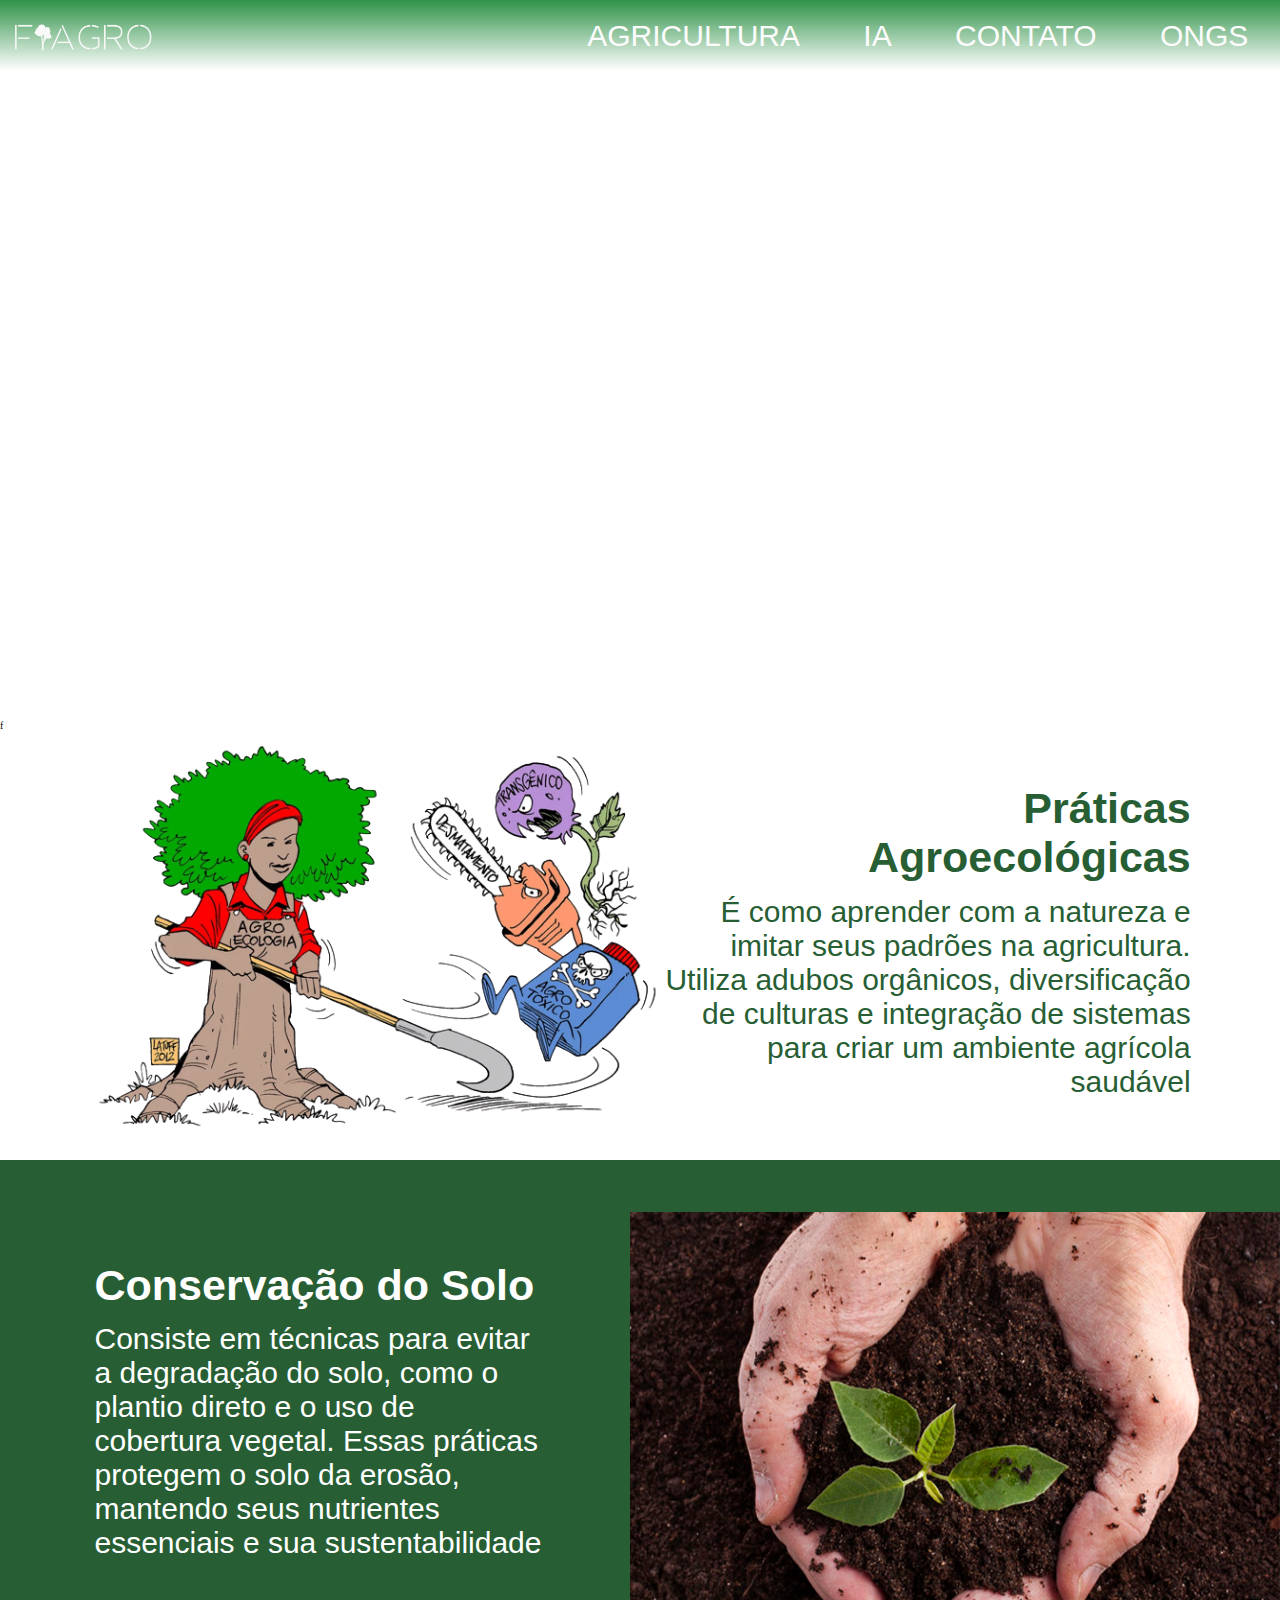
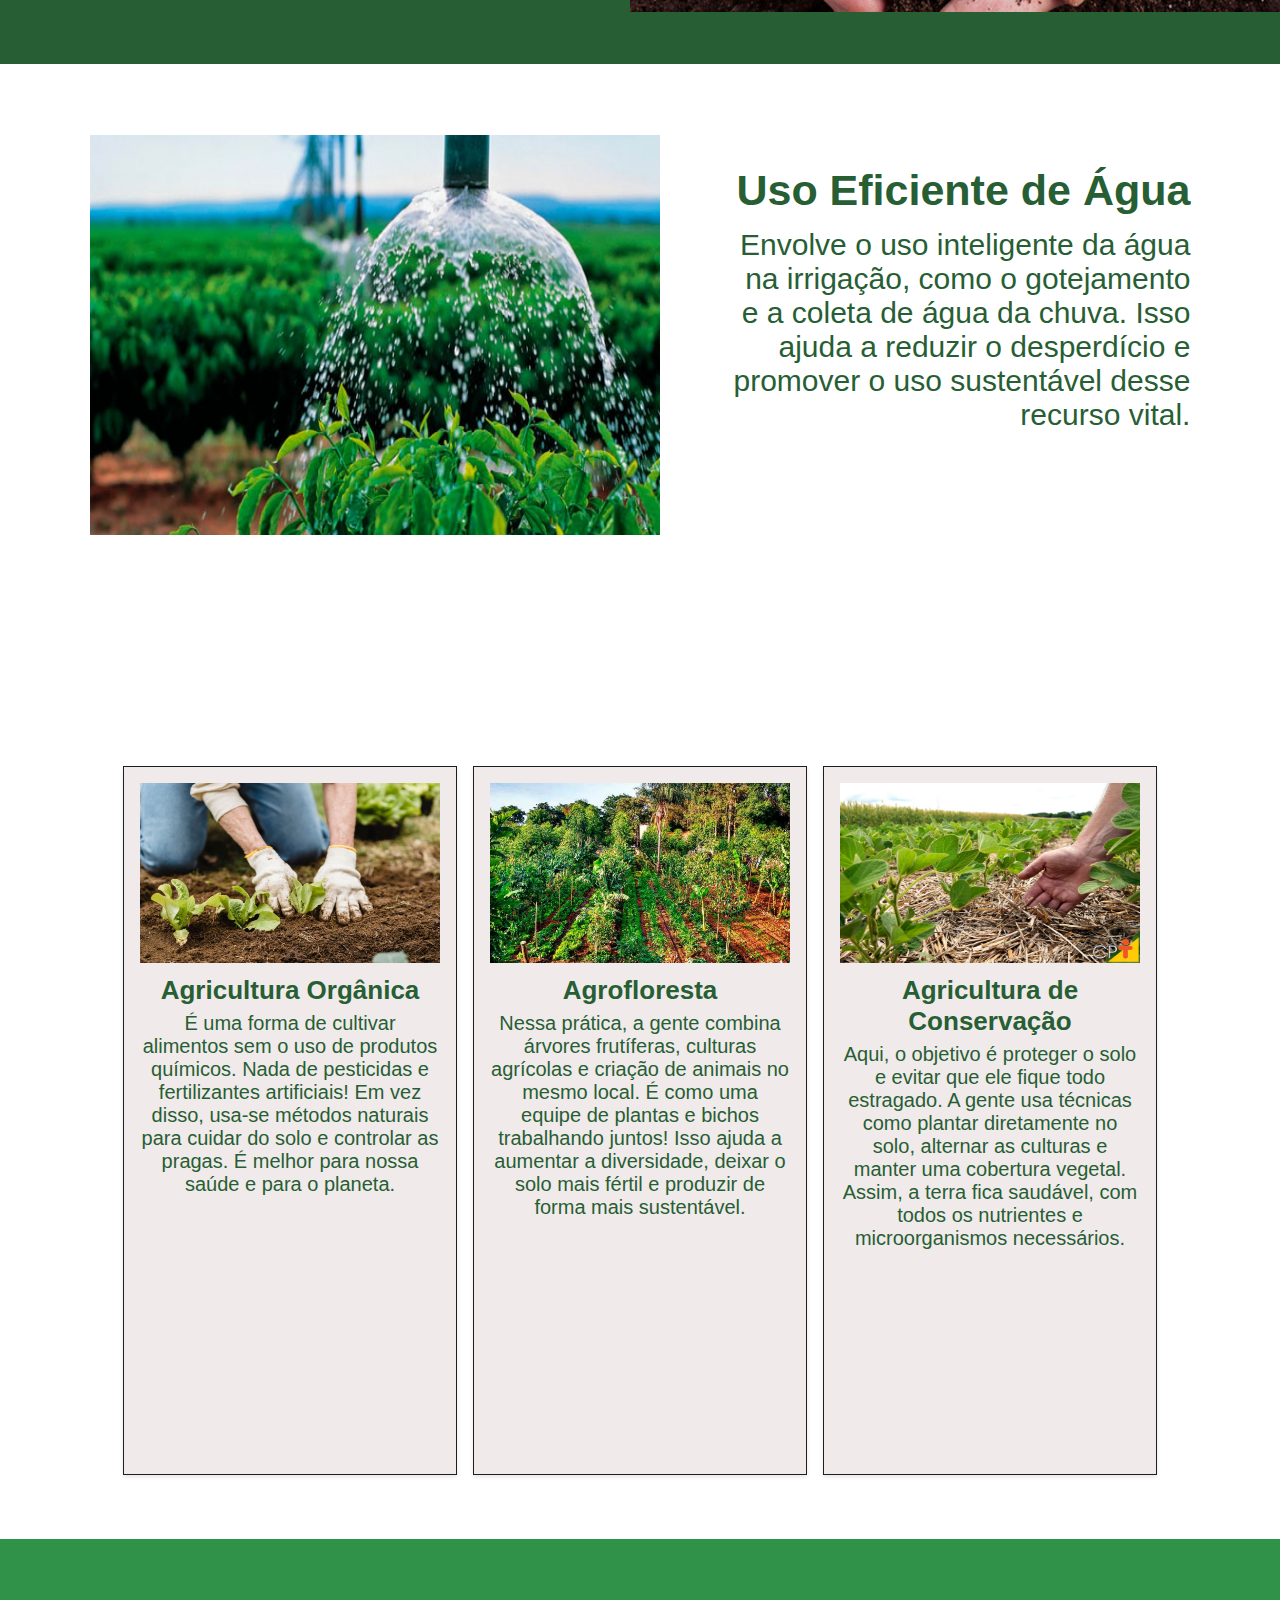
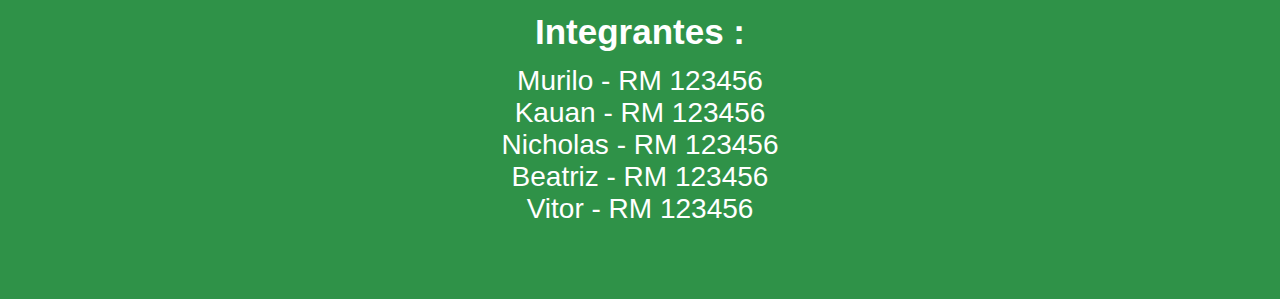
==== pages/agrisusten.html @ d3c08aea "atualização da pagina" ====
<!DOCTYPE html>
<html lang="pt-br">
<head>
    <meta charset="UTF-8">
    <meta http-equiv="X-UA-Compatible" content="IE=edge">
    <meta name="viewport" content="width=device-width, initial-scale=1.0">
    <title>FIAGRO</title>
    <link rel="stylesheet" href="../css/agrisusten.css">
    <link rel="icon" 
      type="image/jpeg" 
      href="../img/icone.jpeg" />
      <script src="../js/script.js" defer></script>
</head>
<body >
    <header class="cabecalho">
        <a class="logohome" href="../index.html"><img src="../img/logo.png" alt="Logo Fiagro"></a>
        <nav class="pags">
            <a href="../pages/agrisusten.html">AGRICULTURA</a>
            <a href="../pages/iagen.html">IA</a>
            <a href="../pages/contato.html" >CONTATO</a>
            <a href="../pages/ongs.html">ONGS</a>
        </nav>
    </header>
    <section class ="conteudo2">
        <div class="introducao">
            <h2>Agricultura Sustentável - Cultivando o Futuro</h2>
            <p>Descubra como a agricultura sustentável está transformando a forma como cultivamos alimentos, preservando o meio ambiente e garantindo um futuro mais saudável. Um conjunto de práticas que visam cuidar do meio ambiente. Explore os conceitos básicos, exemplos práticos e maneiras de tornar a agricultura mais eficiente</p>
            <video autoplay muted loop>
                <source src="../img/videofazenda.mp4" type="video/mp4">
            </video>
        </div>
        <div class="pratica">
            <div class="pagro">f
            <div class="image-container">
                <img src="../img/image-removebg-preview (8).png" alt="imagem pretica agroecologicas">
            </div>
            <div class="txt">
                <h2>Práticas Agroecológicas</h2>
                <p>
                É como aprender com a natureza e imitar seus padrões na agricultura. Utiliza adubos orgânicos, diversificação de culturas e integração de sistemas para criar um ambiente agrícola saudável
            </p> 
            </div>
            
            </div>
        <div class="conserv">
            <div class="txt">
                <h2>Conservação do Solo</h2>
            <p>
                Consiste em técnicas para evitar a degradação do solo, como o plantio direto e o uso de cobertura vegetal. Essas práticas protegem o solo da erosão, mantendo seus nutrientes essenciais e sua sustentabilidade
            </p>
            </div>
            <div class="image-container2">
                <img src="../img/solo-maos-pegando-punhado-terra-1200x675-1.jpg" alt="imagem Conservação do Solo">
            </div>  
        </div>
        <div class="usoagua">
            
            <div class="image-container">
                <img src="../img/Água-para-agricultura.jpg" alt="imagem do Uso Eficiente de Água ">
            </div>
            <div class="txt">
                <h2>Uso Eficiente de Água</h2>
            <p>
                Envolve o uso inteligente da água na irrigação, como o gotejamento e a coleta de água da chuva. Isso ajuda a reduzir o desperdício e promover o uso sustentável desse recurso vital.
            </p>
            </div>
            
        </div>

        
        </section>
        <section class="ex">
            <h2>Práticas agrícolas sustentáveis</h2>
            <div class="exemplos">
              <div class="card">
                <img src="../img/agrorganica.jpg" alt="Agricultura Orgânica">
                <h2>Agricultura Orgânica</h2>
                <p>
                  É uma forma de cultivar alimentos sem o uso de produtos químicos. Nada de pesticidas e fertilizantes artificiais! Em vez disso, usa-se métodos naturais para cuidar do solo e controlar as pragas. É melhor para nossa saúde e para o planeta.
                </p>
              </div>
              <div class="card">
                <img src="../img/agrofloresta.jpeg" alt="Agrofloresta">
                <h2>Agrofloresta</h2>
                <p>Nessa prática, a gente combina árvores frutíferas, culturas agrícolas e criação de animais no mesmo local. É como uma equipe de plantas e bichos trabalhando juntos! Isso ajuda a aumentar a diversidade, deixar o solo mais fértil e produzir de forma mais sustentável.</p>
              </div>
              <div class="card">
                <img src="../img/conservacaoagro.jpeg" alt="Agricultura de Conservação">
                <h2>Agricultura de Conservação</h2>
                <p>
                  Aqui, o objetivo é proteger o solo e evitar que ele fique todo estragado. A gente usa técnicas como plantar diretamente no solo, alternar as culturas e manter uma cobertura vegetal. Assim, a terra fica saudável, com todos os nutrientes e microorganismos necessários.
                </p>
              </div>
            </div>
        </section>    
    <footer class = "rodape">
        <h2>Integrantes :</h2>
        <div>
            <p>
                Murilo - RM 123456 <br> Kauan - RM 123456 <br> Nicholas - RM 123456 <br> Beatriz - RM 123456 <br> Vitor - RM 123456
            </p>
        </div>
    </footer>
</body>
</html>
---- css/agrisusten.css ----
@import url(./cabecalho.css);
@import url(./rodape2.css);
html{
    font-size: 62.5%;
}

*{
    margin: 0;
    padding: 0;
}

.conteudo2 h2, .conteudo2 p{
    color:#275e34 ;
}
div{
    display: flex;
    flex-direction: column;
    width: 100%;
}

section h2{
    color: #ffffff;
    font-family:"Gotham HTF", sans-serif;
    font-size: 43px;
    text-align: center;
    margin-bottom: 2%;
}
div p{
    color: #fff;
    font-family:"Gotham HTF", sans-serif ;
    font-size: 30px;
    text-align: center;
    margin-bottom: 0%;
}
div video{
    position: absolute;
    top: 0;
    width: 100%;
    z-index: -1;
    filter: brightness(0.5);
    object-fit: cover;
}

.introducao{
    height: 80vh;
}

.introducao h2{
    margin-top: 12%;
    color: #fff;
    
}

.introducao p{
    margin-inline: 14%;
    color: #fff;
}

.pratica h2{
    margin-top: 16%;
    margin-inline: 14%;

}

.pagro{
    flex-direction: unset;
}

.pagro h2{
    margin-top: 10%;
    text-align: right;
}
.pagro p{
    margin-right: 14%;
    margin-bottom: 5%;
    text-align: right;
    
}
.conserv{
    background: #275e34;
    flex-direction: unset;
}
.conserv p{
   margin-bottom: 16%;
}
.conserv h2, .conserv p{
    text-align: left;
    margin-right: 14%;
    margin-left: 15%;
    color: #fff;
}

.usoagua{
    flex-direction: unset;
}

.usoagua img{
    margin-top: 8%;
}

.usoagua h2, .usoagua p{
    margin-left: 14%;
    margin-right: 14%;
    text-align: right;
}

.ex{
    margin-top: 8%;
}
.ex h2{
    margin-top: 10%;
}
.exemplos{
    display: flex;
    flex-wrap: wrap;
    justify-content: space-between;
    flex-direction: row;
    height: 100%;
}

.exemplos p{
    font-size: 18px;
}

.exemplos h2{
    margin-top: 6%;
}

.exemplos {
    display: flex;
    justify-content: center;
}

.card img {
    max-width: 100%;
    display: flex;
    margin: 0 auto ;
    justify-content: space-around;
    align-items: center;
    width: 330px;
    height: 180px;
} 


.card{
    width: 300px;
    background-color: #f1eaea;
    border: 1px solid #201f20;
    box-shadow: 0 2px 4px rgba(0, 0, 0, 0.1);
    padding: 16px;
    margin: 8px;
    margin-bottom: 5%;
    min-height: 75vh;
    height: 100%;
}

.card h2{
    margin-top: 4%;
    font-size: 26px;
    text-align: center;
    color: #275e34;
}

.card p{
    color: #275e34; 
    font-size: 20px;
}

.card:hover p{
    color: #fff;
    transition: 1s;
}

.card:hover h2{
    color: #fff;
    transition: 1s;
}

.card:hover{
    border: 1px solid #275e34;
    background-color:#2F9248 ;
    transition: 1s;
}

.image-container {
    display: flex;
    justify-content: center;
    margin: 20px auto;
}

.image-container img {
    margin-left: 14%;
    width: 570px;
    height: 400px;
}

.image-container2 img {
    margin-right: 10%;
    width: 650px;
    height: 400px;
    margin-top: 8%;
    margin-bottom: 8%;
}

.ex{
    background: url(../img/fundocard.png);
    background-size: cover;
}
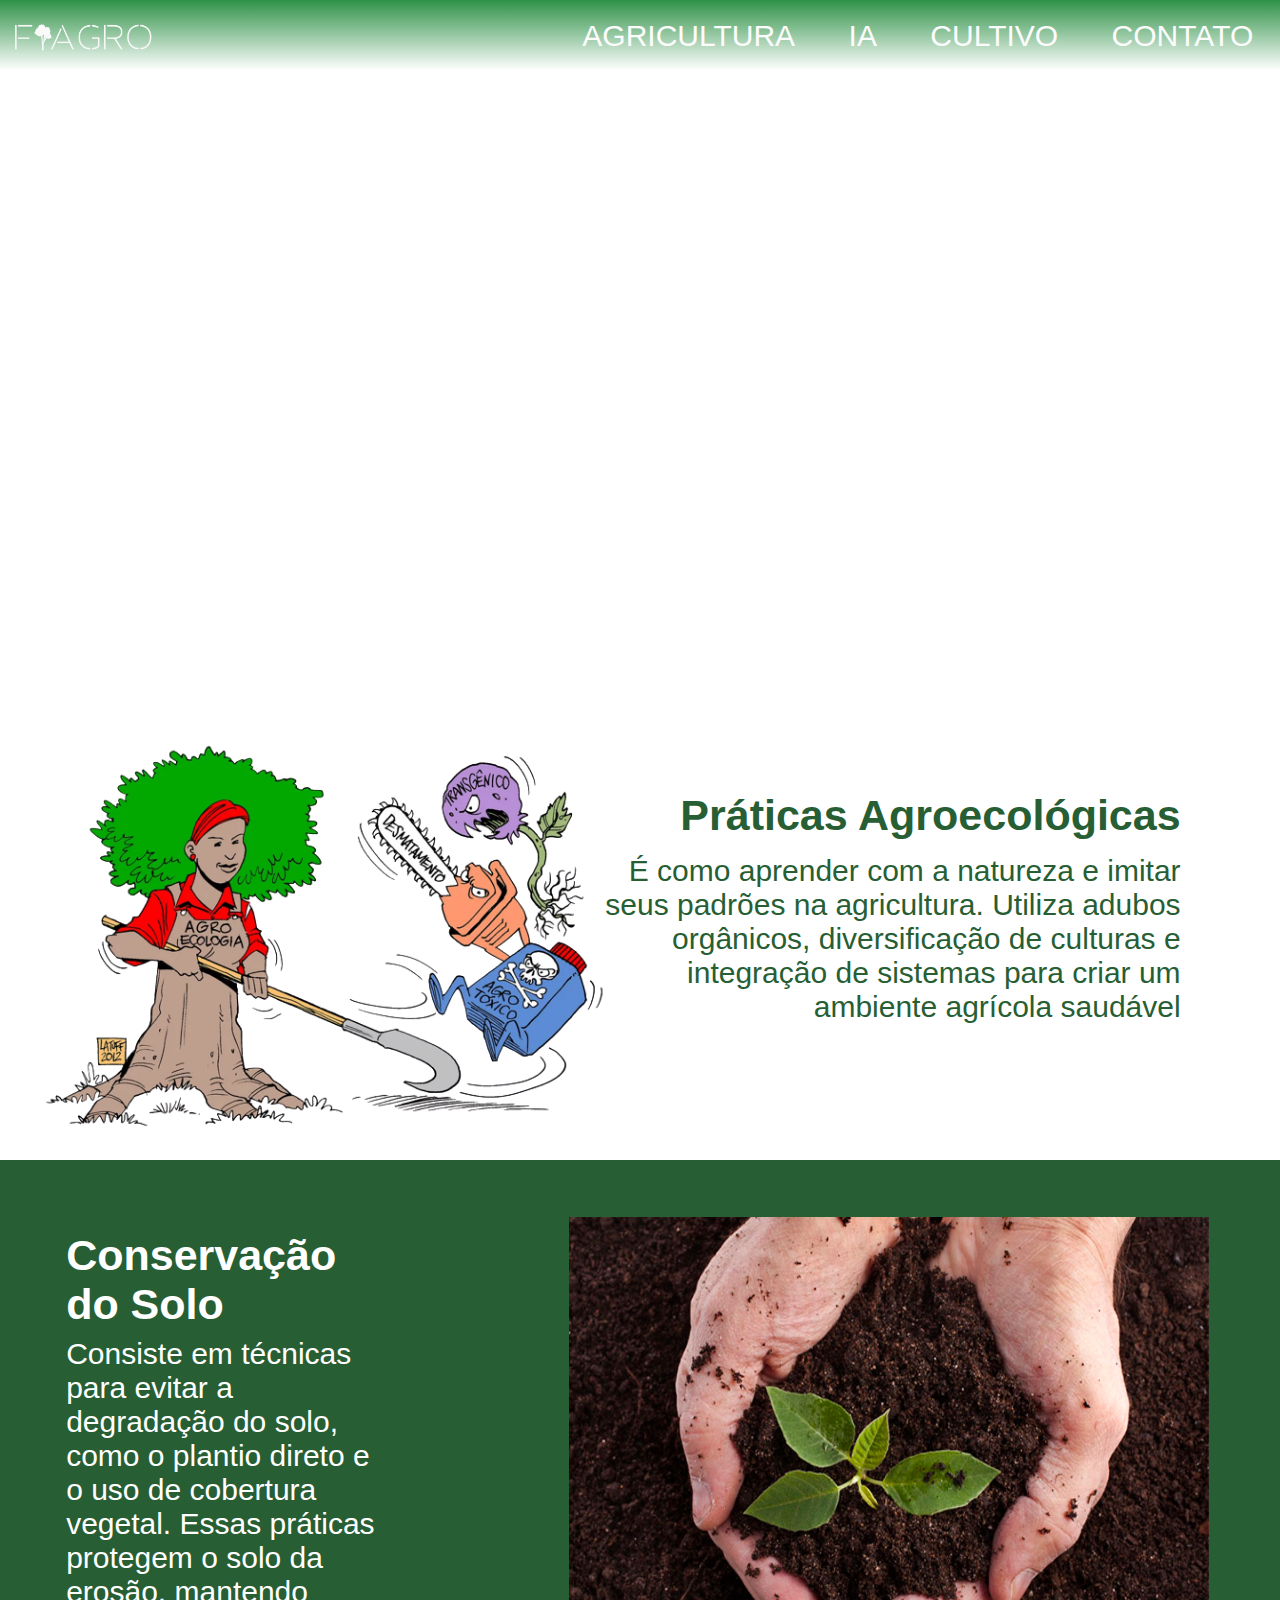
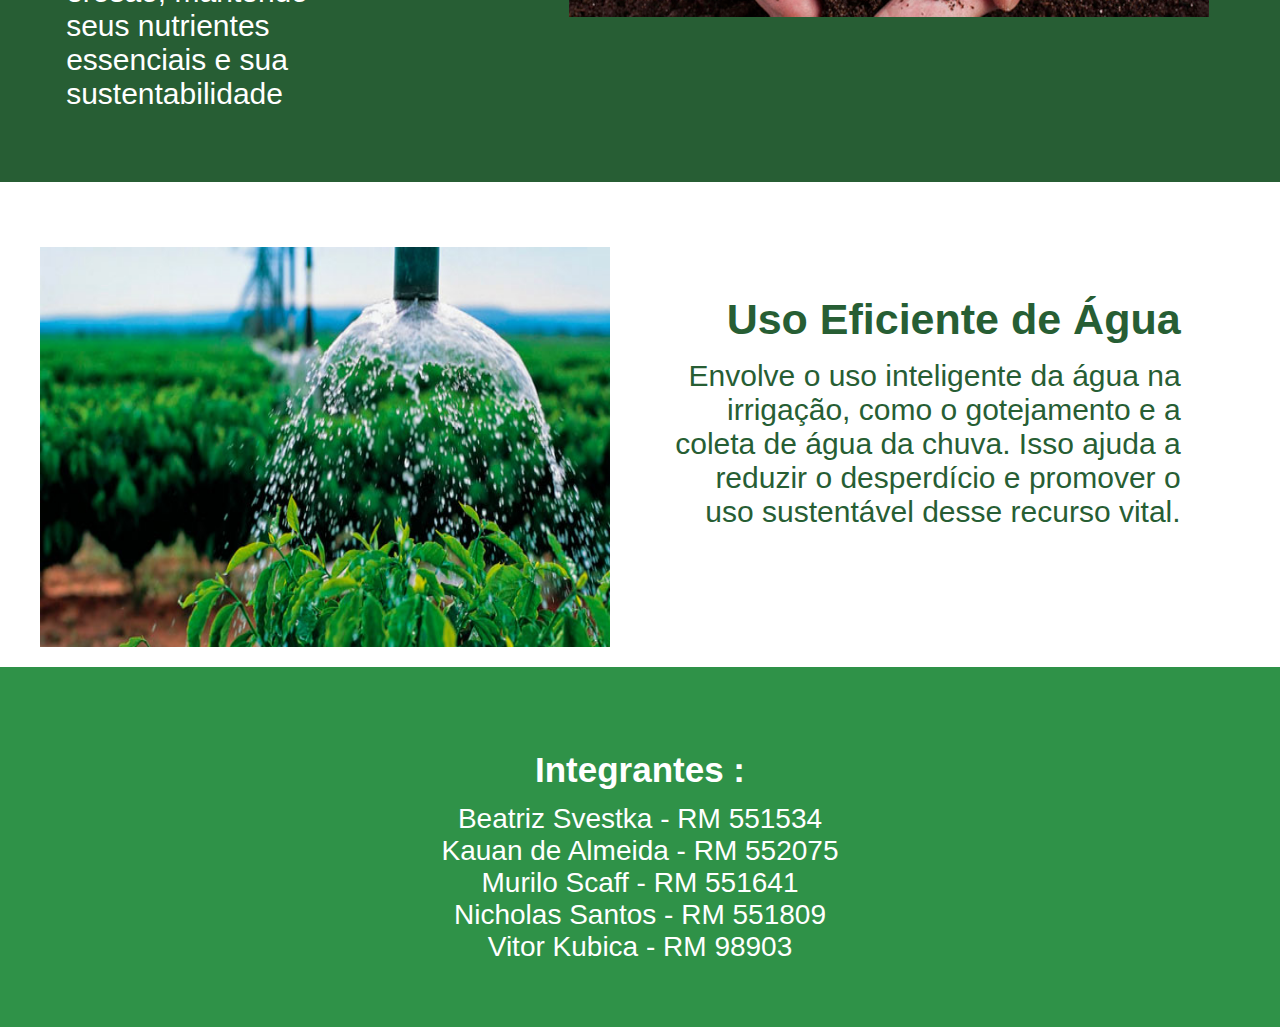
==== commit e5e6e6e3: "atualização" ====
--- a/pages/agrisusten.html
+++ b/pages/agrisusten.html
@@ -5,7 +5,7 @@
     <meta http-equiv="X-UA-Compatible" content="IE=edge">
     <meta name="viewport" content="width=device-width, initial-scale=1.0">
     <title>FIAGRO</title>
-    <link rel="stylesheet" href="../css/agrisusten.css">
+    <link rel="stylesheet" href="../css/estilo.css">
     <link rel="icon" 
       type="image/jpeg" 
       href="../img/icone.jpeg" />
@@ -17,8 +17,8 @@
         <nav class="pags">
             <a href="../pages/agrisusten.html">AGRICULTURA</a>
             <a href="../pages/iagen.html">IA</a>
+            <a href="../pages/cultivos.html">CULTIVO</a>
             <a href="../pages/contato.html" >CONTATO</a>
-            <a href="../pages/ongs.html">ONGS</a>
         </nav>
     </header>
     <section class ="conteudo2">
@@ -30,7 +30,7 @@
             </video>
         </div>
         <div class="pratica">
-            <div class="pagro">f
+            <div class="pagro">
             <div class="image-container">
                 <img src="../img/image-removebg-preview (8).png" alt="imagem pretica agroecologicas">
             </div>
@@ -66,38 +66,13 @@
             </div>
             
         </div>
-
+        </section>
         
-        </section>
-        <section class="ex">
-            <h2>Práticas agrícolas sustentáveis</h2>
-            <div class="exemplos">
-              <div class="card">
-                <img src="../img/agrorganica.jpg" alt="Agricultura Orgânica">
-                <h2>Agricultura Orgânica</h2>
-                <p>
-                  É uma forma de cultivar alimentos sem o uso de produtos químicos. Nada de pesticidas e fertilizantes artificiais! Em vez disso, usa-se métodos naturais para cuidar do solo e controlar as pragas. É melhor para nossa saúde e para o planeta.
-                </p>
-              </div>
-              <div class="card">
-                <img src="../img/agrofloresta.jpeg" alt="Agrofloresta">
-                <h2>Agrofloresta</h2>
-                <p>Nessa prática, a gente combina árvores frutíferas, culturas agrícolas e criação de animais no mesmo local. É como uma equipe de plantas e bichos trabalhando juntos! Isso ajuda a aumentar a diversidade, deixar o solo mais fértil e produzir de forma mais sustentável.</p>
-              </div>
-              <div class="card">
-                <img src="../img/conservacaoagro.jpeg" alt="Agricultura de Conservação">
-                <h2>Agricultura de Conservação</h2>
-                <p>
-                  Aqui, o objetivo é proteger o solo e evitar que ele fique todo estragado. A gente usa técnicas como plantar diretamente no solo, alternar as culturas e manter uma cobertura vegetal. Assim, a terra fica saudável, com todos os nutrientes e microorganismos necessários.
-                </p>
-              </div>
-            </div>
-        </section>    
     <footer class = "rodape">
         <h2>Integrantes :</h2>
         <div>
             <p>
-                Murilo - RM 123456 <br> Kauan - RM 123456 <br> Nicholas - RM 123456 <br> Beatriz - RM 123456 <br> Vitor - RM 123456
+                Beatriz Svestka - RM 551534 <br> Kauan de Almeida - RM 552075 <br> Murilo Scaff - RM 551641 <br> Nicholas Santos - RM 551809 <br> Vitor Kubica - RM 98903
             </p>
         </div>
     </footer>
--- a/css/estilo.css
+++ b/css/estilo.css
@@ -0,0 +1,16 @@
+@import url("./cabecalho.css");
+@import url("./rodape2.css");
+@import url("./conteudo.css");
+@import url("./agrisusten.css");
+@import url("./iagen.css");
+
+
+*{
+    margin: 0;
+    padding: 0;
+    box-sizing: border-box;
+}
+
+html{
+    font-size: 62.5%;
+}
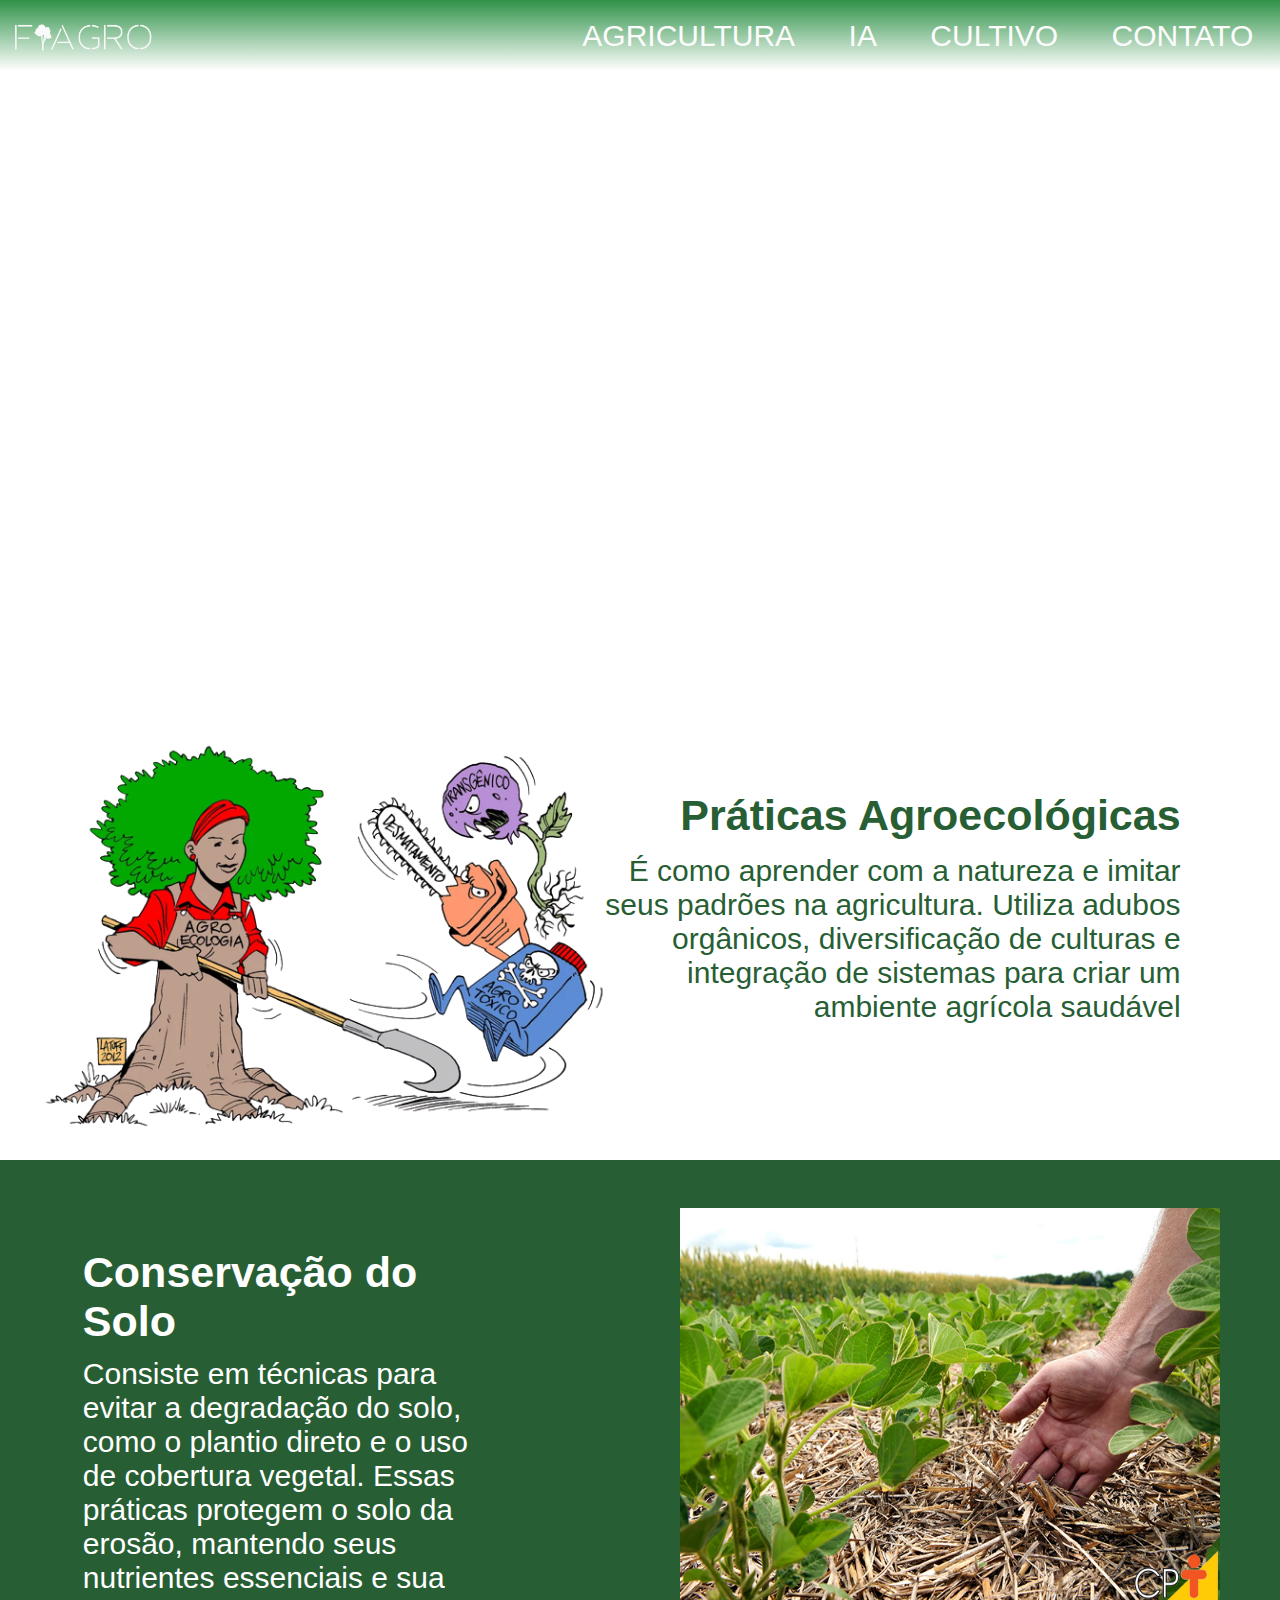
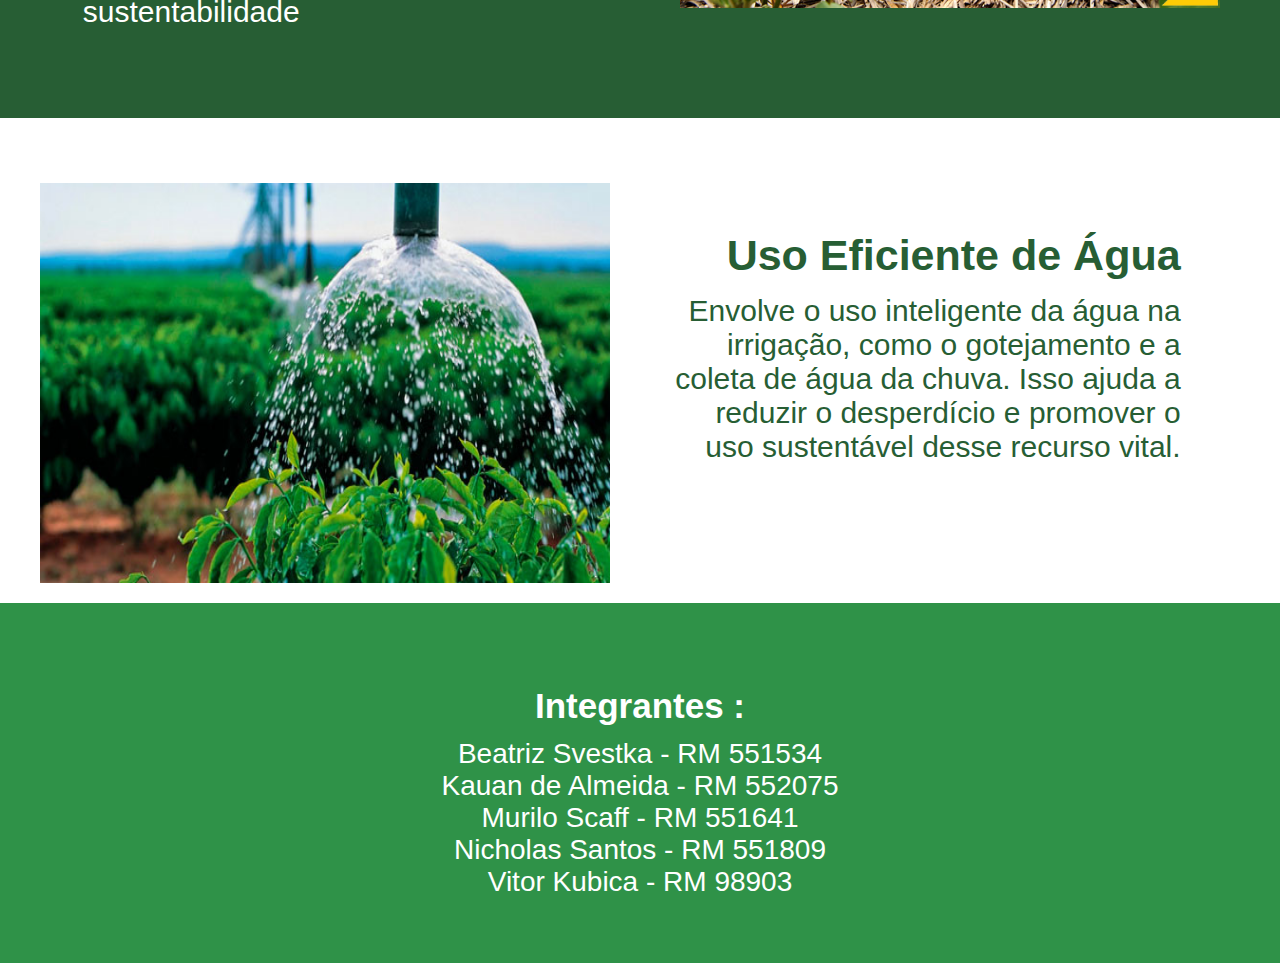
==== commit 90527e90: "link da imagem de conservção de solo arrumada" ====
--- a/pages/agrisusten.html
+++ b/pages/agrisusten.html
@@ -50,7 +50,7 @@
             </p>
             </div>
             <div class="image-container2">
-                <img src="../img/solo-maos-pegando-punhado-terra-1200x675-1.jpg" alt="imagem Conservação do Solo">
+                <img src="../img/conservacaoagro.jpeg" alt="imagem Conservação do Solo">
             </div>  
         </div>
         <div class="usoagua">
--- a/css/estilo.css
+++ b/css/estilo.css
@@ -3,6 +3,7 @@
 @import url("./conteudo.css");
 @import url("./agrisusten.css");
 @import url("./iagen.css");
+@import url("./formulario.css");
 
 
 *{
